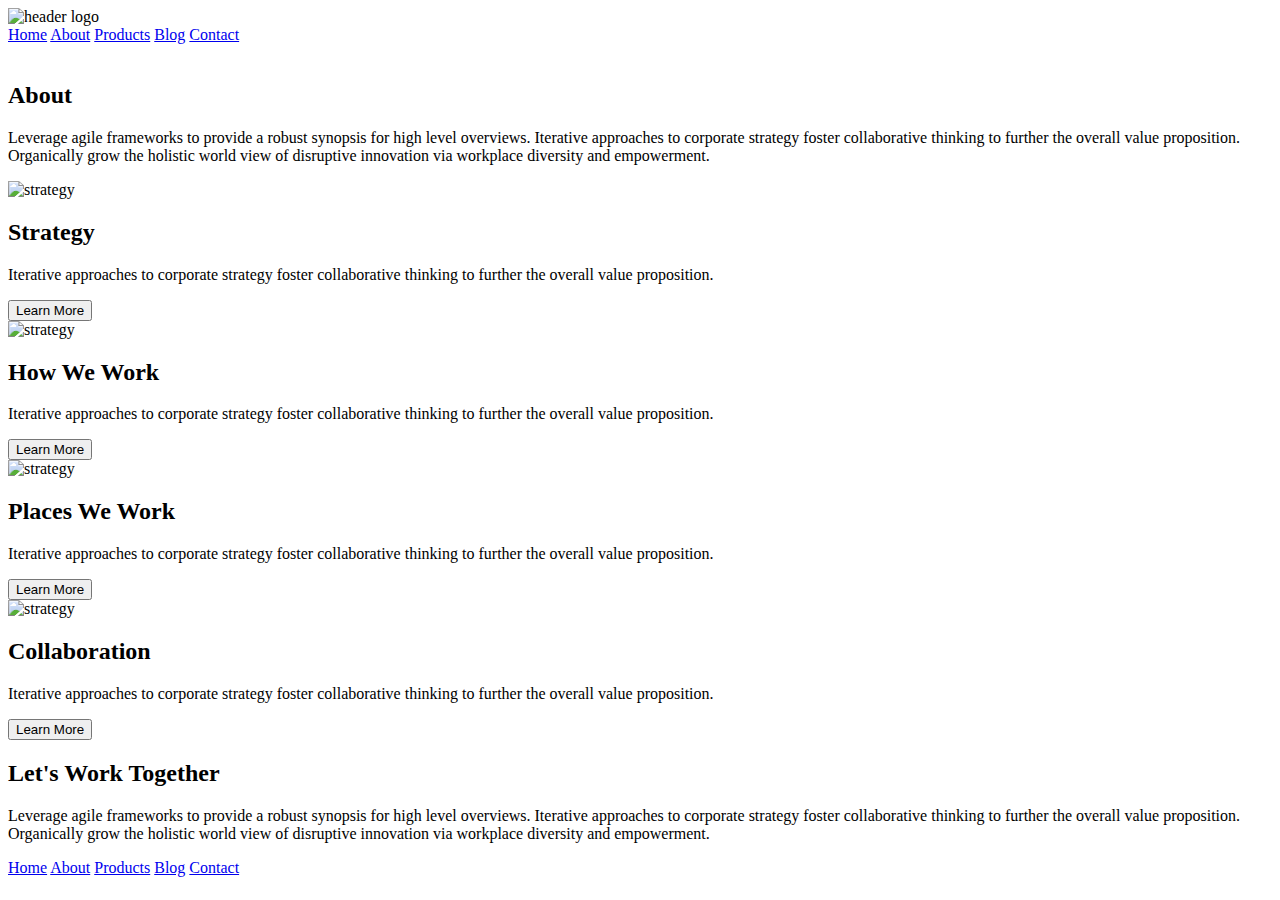
==== about.html @ 77ec3504 "all html marked up" ====
<!doctype html>

<html lang="en">

<head>
  <meta charset="utf-8">

  <title>Sprint Challenge - About</title>

  <link href="https://fonts.googleapis.com/css?family=Roboto|Rubik" rel="stylesheet">
  <link rel="stylesheet" href="css/index.css">

</head>

<body>
  <header>
    <img src="img/lambda-black.png" alt="header logo">
    <nav>
      <a href="index.html">Home</a>
      <a href="about.html">About</a>
      <a href="#">Products</a>
      <a href="#">Blog</a>
      <a href="#">Contact</a>
    </nav>
  </header>
  <div class="container about-page">
    <section class="topSection">
      <img src="img/jumbo-about.png" alt="">
      <h2>About</h2>

      <p>Leverage agile frameworks to provide a robust synopsis for high level overviews. Iterative approaches to
        corporate
        strategy foster collaborative thinking to further the overall value proposition. Organically grow the holistic
        world
        view of disruptive innovation via workplace diversity and empowerment.</p>
    </section>

    <section class="middleLeft">
      <div class="box">
        <img src="img/about-plan.png" alt="strategy">

        <h2>Strategy</h2>

        <p>Iterative approaches to corporate strategy foster collaborative thinking to further the overall value
          proposition.</p>

        <button>Learn More</button>
      </div>
    </section>


    <img src="img/about-working.png" alt="strategy">
    <section class="middleRight">
      <div class="box">
        <h2>How We Work</h2>

        <p>Iterative approaches to corporate strategy foster collaborative thinking to further the overall value
        proposition.</p>

        <button>Learn More</button>
      </div>
    </section>

    <section class="middleLeft">
      <div class="box">
        <img src="img/about-office.png" alt="strategy">

        <h2>Places We Work</h2>

        <p>Iterative approaches to corporate strategy foster collaborative thinking to further the overall value
        proposition.</p>

        <button>Learn More</button>
      </div>
    </section>
    <section class="middleRight">
      <div class="box">
        <img src="img/about-meeting.png" alt="strategy">

        <h2>Collaboration</h2>

        <p>Iterative approaches to corporate strategy foster collaborative thinking to further the overall value
        proposition.</p>

        <button>Learn More</button>
      </div>
    </section>
    <section class="workTogether">
      <h2>Let's Work Together</h2>

      <p>Leverage agile frameworks to provide a robust synopsis for high level overviews. Iterative approaches to corporate
      strategy foster collaborative thinking to further the overall value proposition. Organically grow the holistic
      world
      view of disruptive innovation via workplace diversity and empowerment.</p>
    </section>
    <footer>
      <nav>
        <a href="index.html">Home</a>
        <a href="about.html">About</a>
        <a href="#">Products</a>
        <a href="#">Blog</a>
        <a href="#">Contact</a>
      </nav>
    </footer>
  </div><!-- container -->
</body>

</html>
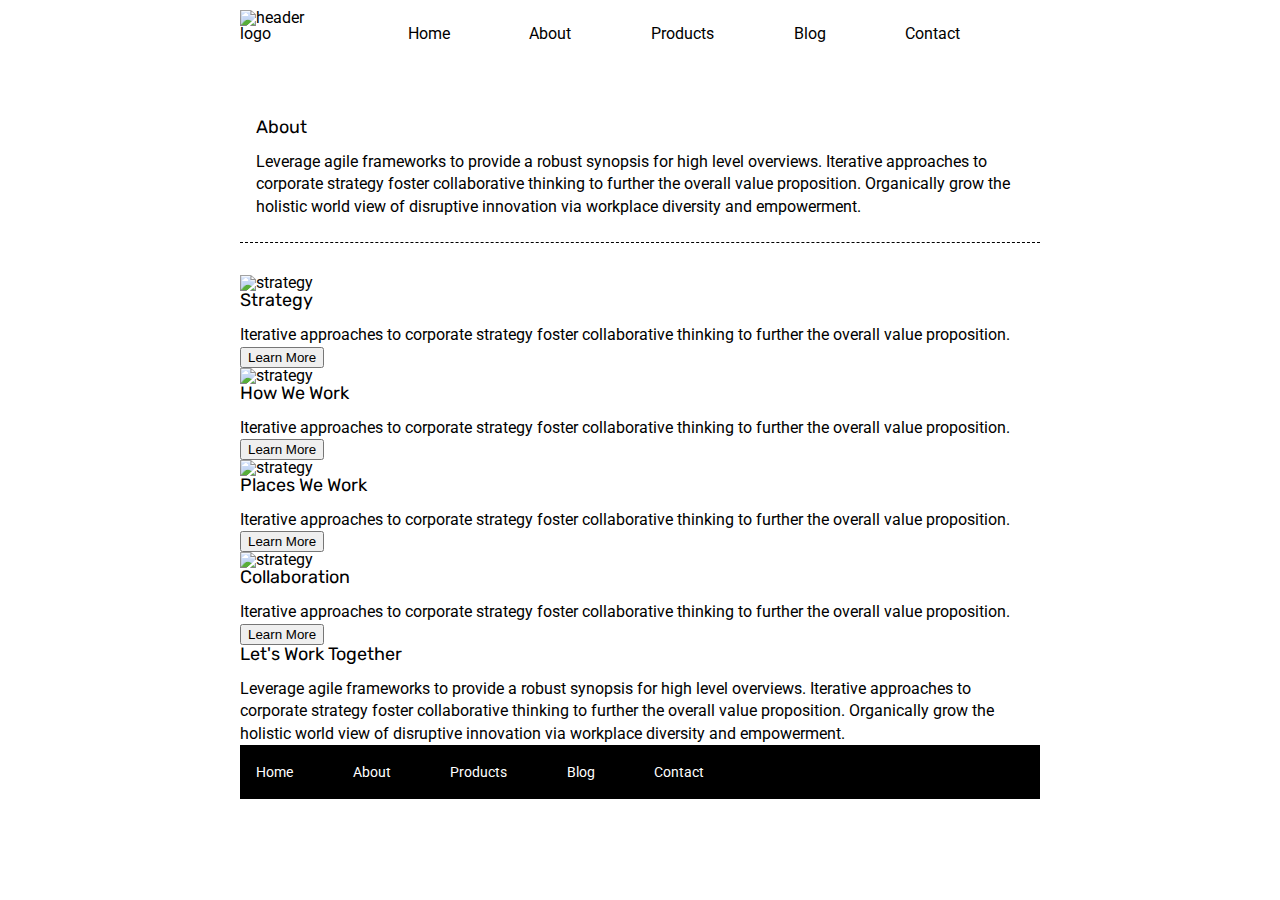
==== commit 92a81570: "index and part of about me page" ====
--- a/about.html
+++ b/about.html
@@ -13,9 +13,11 @@
 </head>
 
 <body>
-  <header>
-    <img src="img/lambda-black.png" alt="header logo">
-    <nav>
+  <header class="container">
+    <section class="lambdaLogo">
+      <img src="img/lambda-black.png" alt="header logo">
+    </section>
+    <nav class="topNavBar">
       <a href="index.html">Home</a>
       <a href="about.html">About</a>
       <a href="#">Products</a>
@@ -24,15 +26,17 @@
     </nav>
   </header>
   <div class="container about-page">
+    <section class="topPic">
+      <img src="img/jumbo-about.png" alt="">
+    </section>
     <section class="topSection">
-      <img src="img/jumbo-about.png" alt="">
-      <h2>About</h2>
+        <h2>About</h2>
 
-      <p>Leverage agile frameworks to provide a robust synopsis for high level overviews. Iterative approaches to
-        corporate
-        strategy foster collaborative thinking to further the overall value proposition. Organically grow the holistic
-        world
-        view of disruptive innovation via workplace diversity and empowerment.</p>
+        <p>Leverage agile frameworks to provide a robust synopsis for high level overviews. Iterative approaches to
+          corporate
+          strategy foster collaborative thinking to further the overall value proposition. Organically grow the holistic
+          world
+          view of disruptive innovation via workplace diversity and empowerment.</p>
     </section>
 
     <section class="middleLeft">
@@ -55,7 +59,7 @@
         <h2>How We Work</h2>
 
         <p>Iterative approaches to corporate strategy foster collaborative thinking to further the overall value
-        proposition.</p>
+          proposition.</p>
 
         <button>Learn More</button>
       </div>
@@ -68,7 +72,7 @@
         <h2>Places We Work</h2>
 
         <p>Iterative approaches to corporate strategy foster collaborative thinking to further the overall value
-        proposition.</p>
+          proposition.</p>
 
         <button>Learn More</button>
       </div>
@@ -80,7 +84,7 @@
         <h2>Collaboration</h2>
 
         <p>Iterative approaches to corporate strategy foster collaborative thinking to further the overall value
-        proposition.</p>
+          proposition.</p>
 
         <button>Learn More</button>
       </div>
@@ -88,10 +92,11 @@
     <section class="workTogether">
       <h2>Let's Work Together</h2>
 
-      <p>Leverage agile frameworks to provide a robust synopsis for high level overviews. Iterative approaches to corporate
-      strategy foster collaborative thinking to further the overall value proposition. Organically grow the holistic
-      world
-      view of disruptive innovation via workplace diversity and empowerment.</p>
+      <p>Leverage agile frameworks to provide a robust synopsis for high level overviews. Iterative approaches to
+        corporate
+        strategy foster collaborative thinking to further the overall value proposition. Organically grow the holistic
+        world
+        view of disruptive innovation via workplace diversity and empowerment.</p>
     </section>
     <footer>
       <nav>
--- a/css/index.css
+++ b/css/index.css
@@ -0,0 +1,218 @@
+/* http://meyerweb.com/eric/tools/css/reset/ 
+   v2.0 | 20110126
+   License: none (public domain)
+*/
+
+html, body, div, span, applet, object, iframe,
+h1, h2, h3, h4, h5, h6, p, blockquote, pre,
+a, abbr, acronym, address, big, cite, code,
+del, dfn, em, img, ins, kbd, q, s, samp,
+small, strike, strong, sub, sup, tt, var,
+b, u, i, center,
+dl, dt, dd, ol, ul, li,
+fieldset, form, label, legend,
+table, caption, tbody, tfoot, thead, tr, th, td,
+article, aside, canvas, details, embed, 
+figure, figcaption, footer, header, hgroup, 
+menu, nav, output, ruby, section, summary,
+time, mark, audio, video {
+	margin: 0;
+	padding: 0;
+	border: 0;
+	font-size: 100%;
+	font: inherit;
+	vertical-align: baseline;
+}
+/* HTML5 display-role reset for older browsers */
+article, aside, details, figcaption, figure, 
+footer, header, hgroup, menu, nav, section {
+	display: block;
+}
+body {
+	line-height: 1;
+}
+ol, ul {
+	list-style: none;
+}
+blockquote, q {
+	quotes: none;
+}
+blockquote:before, blockquote:after,
+q:before, q:after {
+	content: '';
+	content: none;
+}
+table {
+	border-collapse: collapse;
+	border-spacing: 0;
+}
+
+* {
+    box-sizing: border-box;
+}
+
+html, body {
+    height: 100%;
+    font-family: 'Roboto', sans-serif;
+}
+
+h1, h2, h3, h4, h5 {
+    font-size: 18px;
+    margin-bottom: 15px;
+    font-family: 'Rubik', sans-serif;
+}
+
+p {
+    line-height: 1.4;
+}
+
+.container {
+    width: 800px;
+    margin: 0 auto;
+}
+/* NavBar */
+header {
+    width: 100%;
+    display: flex;
+    /* justify-content: center; */
+    align-items: center;
+}
+
+.topNavBar a{
+    color: black;
+    text-decoration: none;
+}
+
+.topNavBar {
+    width: 100%;
+    display: flex;
+    justify-content: space-evenly;
+    margin: 25px 0 0 0;
+}
+
+.lambdaLogo {
+    margin: 10px 0 0;
+}
+.topPic {
+    margin: 35px 0 25px 0;
+}
+/* ---------------------- */
+.top-content {
+    display: flex;
+    flex-wrap: wrap;
+    justify-content: space-evenly;
+    margin-bottom: 20px;
+    border-bottom: 1px dashed black;
+}
+
+.top-content .text-container {
+    width: 48%;
+    padding: 0 1%;
+    padding-bottom: 20px;  
+}
+
+.middle-content {
+    margin-bottom: 20px;
+    border-bottom: 1px dashed black;
+}
+
+.middle-content h2 {
+    padding: 0 2%;
+    margin-bottom: 0;
+}
+
+.middle-content .boxes {
+    display: flex;
+    flex-wrap: wrap;
+    justify-content: space-evenly;
+}
+
+.middle-content .boxes .box {
+    width: 12.5%;
+    height: 100px;
+    background: black;
+    margin: 20px 2.5%;
+    color: white;
+    display: flex;
+    align-items: center;
+    justify-content: center;
+}
+
+/* boxes */
+#box1 {
+    background: teal;
+}
+#box2 {
+    background: gold;
+}
+#box3 {
+    background: cadetblue;
+}
+#box4 {
+    background: coral;
+}
+#box5 {
+    background: crimson
+}
+#box6 {
+    background: forestgreen;
+}
+#box7 {
+    background: darkorchid;
+}
+#box8 {
+    background: hotpink;
+}
+#box9 {
+    background: indigo;
+}
+#box10 {
+    background: dodgerblue;
+}
+/* ------ */
+
+.bottom-content {
+    display: flex;
+    margin: 0 2% 20px;
+    justify-content: space-around;
+}
+
+.bottom-content .text-container {
+    padding-right: 4%;
+}
+
+.bottom-content .text-container:last-child {
+    padding-right: 0;
+}
+
+/* about page */
+
+.topSection {
+    width: 100%;
+    padding: 0 0 3% 2%;
+    margin-bottom: 4%;
+    border-bottom: 1px dashed black;
+}
+
+
+
+/* end of about page */
+
+footer {
+    width: 100%;
+    background: black;
+}
+
+footer nav {
+    width: 60%;
+    display: flex;
+    justify-content: space-between;
+    align-items: center;
+    padding: 20px 2%;
+    font-size: 14px;
+}
+
+footer nav a {
+    color: white;
+    text-decoration: none;
+}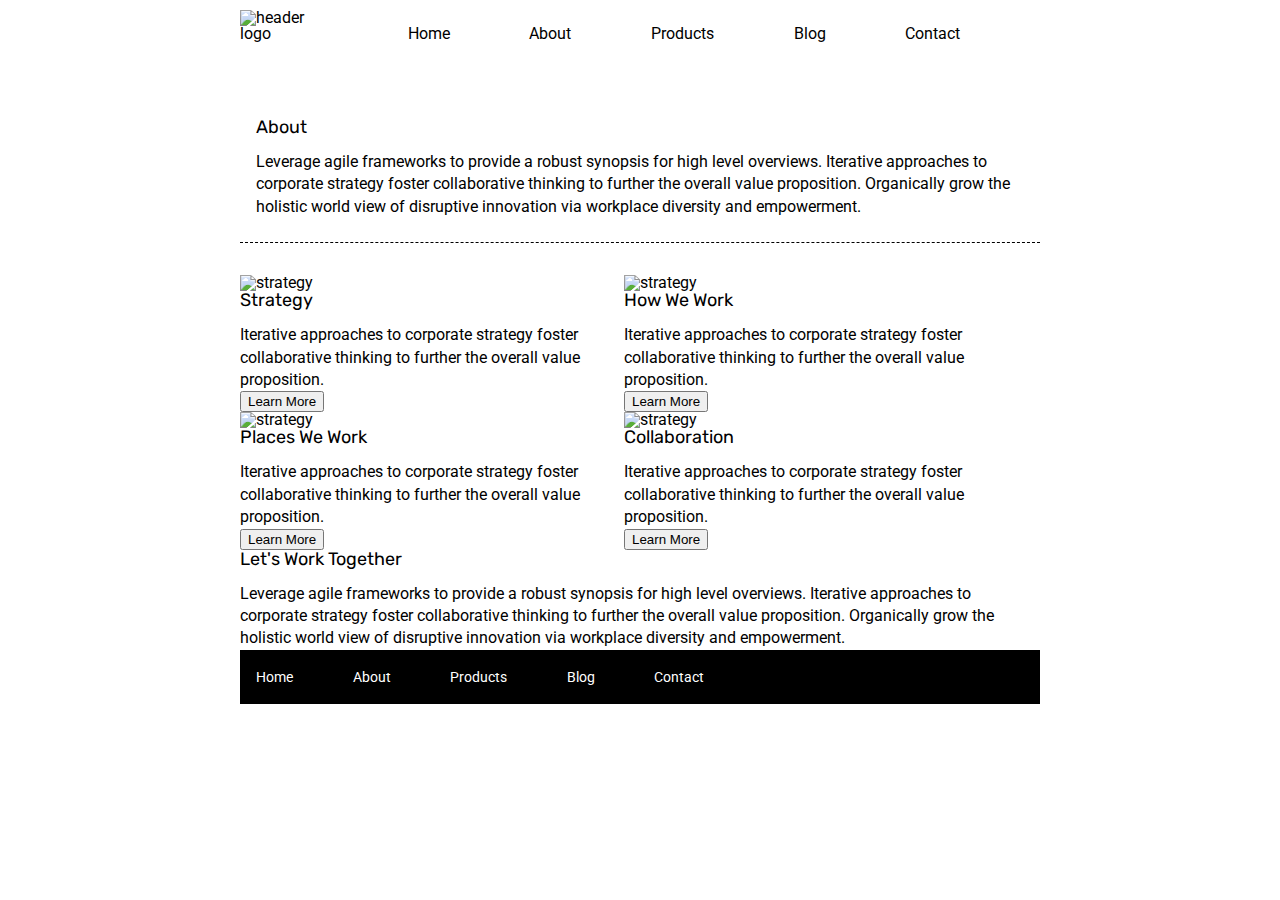
==== commit fa4272d1: "middle about" ====
--- a/about.html
+++ b/about.html
@@ -30,64 +30,65 @@
       <img src="img/jumbo-about.png" alt="">
     </section>
     <section class="topSection">
-        <h2>About</h2>
+      <h2>About</h2>
 
-        <p>Leverage agile frameworks to provide a robust synopsis for high level overviews. Iterative approaches to
-          corporate
-          strategy foster collaborative thinking to further the overall value proposition. Organically grow the holistic
-          world
-          view of disruptive innovation via workplace diversity and empowerment.</p>
+      <p>Leverage agile frameworks to provide a robust synopsis for high level overviews. Iterative approaches to
+        corporate
+        strategy foster collaborative thinking to further the overall value proposition. Organically grow the holistic
+        world
+        view of disruptive innovation via workplace diversity and empowerment.</p>
     </section>
+    <section class="middleAbout">
+      <section class="topMiddle">
+        <div class="box">
+          <img src="img/about-plan.png" alt="strategy">
 
-    <section class="middleLeft">
-      <div class="box">
-        <img src="img/about-plan.png" alt="strategy">
+          <h2>Strategy</h2>
 
-        <h2>Strategy</h2>
+          <p>Iterative approaches to corporate strategy foster collaborative thinking to further the overall value
+            proposition.</p>
 
-        <p>Iterative approaches to corporate strategy foster collaborative thinking to further the overall value
-          proposition.</p>
+          <button>Learn More</button>
+        </div>
+      </section>
 
-        <button>Learn More</button>
-      </div>
-    </section>
+      <section class="topMiddle">
+        <img src="img/about-working.png" alt="strategy">
 
+        <div class="box">
+          <h2>How We Work</h2>
 
-    <img src="img/about-working.png" alt="strategy">
-    <section class="middleRight">
-      <div class="box">
-        <h2>How We Work</h2>
+          <p>Iterative approaches to corporate strategy foster collaborative thinking to further the overall value
+            proposition.</p>
 
-        <p>Iterative approaches to corporate strategy foster collaborative thinking to further the overall value
-          proposition.</p>
+          <button>Learn More</button>
+        </div>
+      </section>
 
-        <button>Learn More</button>
-      </div>
-    </section>
+      <section class="bottomMiddle">
+        <div class="box">
+          <img src="img/about-office.png" alt="strategy">
 
-    <section class="middleLeft">
-      <div class="box">
-        <img src="img/about-office.png" alt="strategy">
+          <h2>Places We Work</h2>
 
-        <h2>Places We Work</h2>
+          <p>Iterative approaches to corporate strategy foster collaborative thinking to further the overall value
+            proposition.</p>
 
-        <p>Iterative approaches to corporate strategy foster collaborative thinking to further the overall value
-          proposition.</p>
+          <button>Learn More</button>
+        </div>
+      </section>
+      <section class="bottomMiddle">
+        <div class="box">
+          <img src="img/about-meeting.png" alt="strategy">
 
-        <button>Learn More</button>
-      </div>
-    </section>
-    <section class="middleRight">
-      <div class="box">
-        <img src="img/about-meeting.png" alt="strategy">
+          <h2>Collaboration</h2>
 
-        <h2>Collaboration</h2>
+          <p>Iterative approaches to corporate strategy foster collaborative thinking to further the overall value
+            proposition.</p>
 
-        <p>Iterative approaches to corporate strategy foster collaborative thinking to further the overall value
-          proposition.</p>
-
-        <button>Learn More</button>
-      </div>
+          <button>Learn More</button>
+        </div>
+      </section>
     </section>
     <section class="workTogether">
       <h2>Let's Work Together</h2>
--- a/css/index.css
+++ b/css/index.css
@@ -194,6 +194,19 @@
     border-bottom: 1px dashed black;
 }
 
+.middleAbout {
+    display: flex;
+    flex-wrap: wrap;
+}
+.topMiddle {
+    width: 48%
+    
+}
+.bottomMiddle {
+    width: 48%;
+}
+
+
 
 
 /* end of about page */
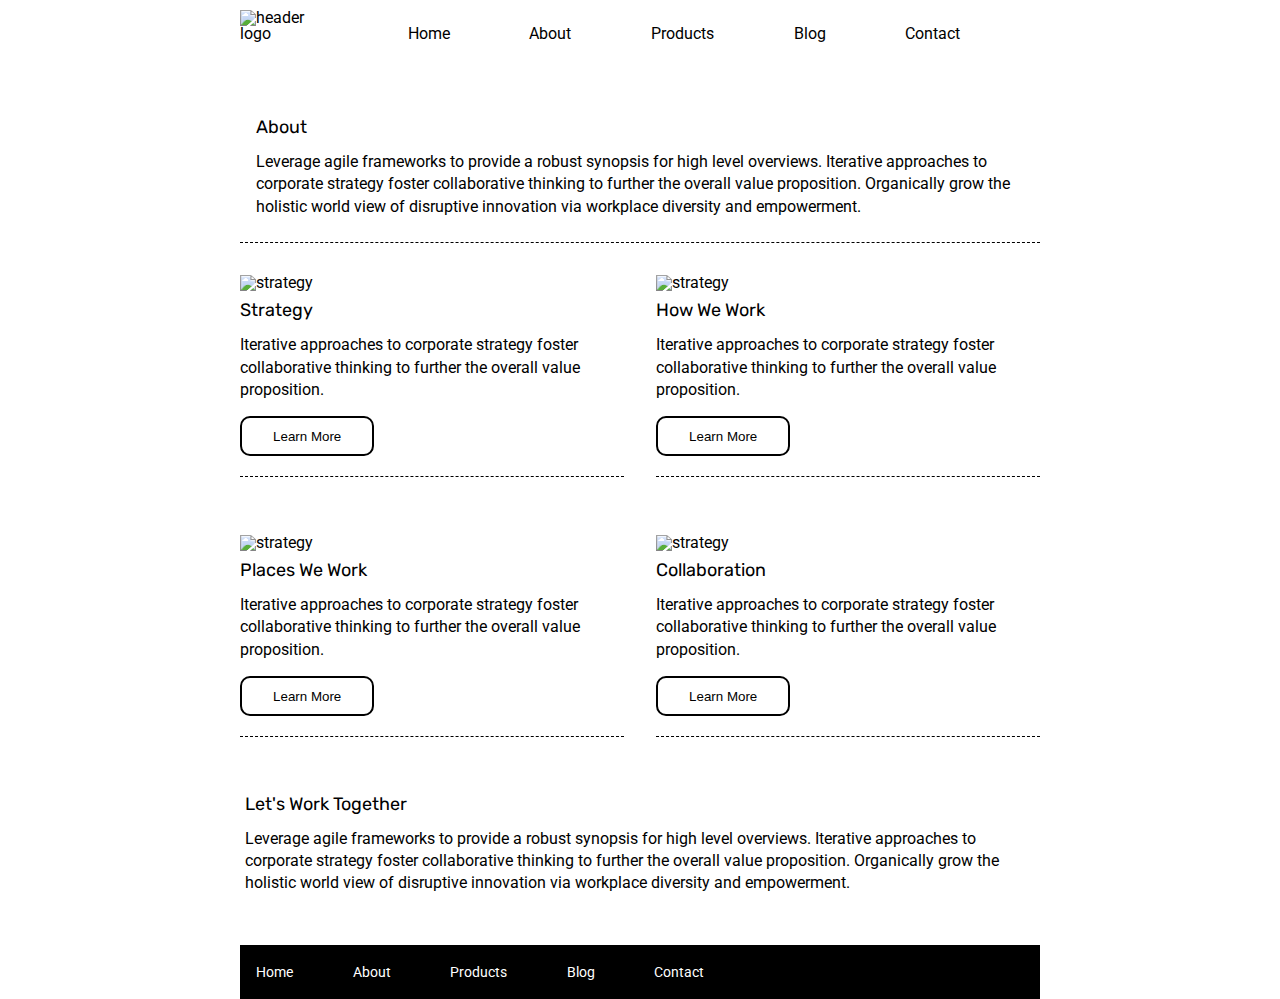
==== commit d3c432aa: "about page" ====
--- a/about.html
+++ b/about.html
@@ -40,52 +40,54 @@
     </section>
     <section class="middleAbout">
       <section class="topMiddle">
-        <div class="box">
+        <div class="aboutInfo">
           <img src="img/about-plan.png" alt="strategy">
 
-          <h2>Strategy</h2>
+          <div class="middleParagraph">
+            <h2>Strategy</h2>
 
-          <p>Iterative approaches to corporate strategy foster collaborative thinking to further the overall value
-            proposition.</p>
-
+            <p>Iterative approaches to corporate strategy foster collaborative thinking to further the overall value
+              proposition.</p>
+          </div>
           <button>Learn More</button>
         </div>
       </section>
-
       <section class="topMiddle">
         <img src="img/about-working.png" alt="strategy">
 
-        <div class="box">
-          <h2>How We Work</h2>
+        <div class="aboutInfo">
+          <div class="middleParagraph">
+            <h2>How We Work</h2>
 
-          <p>Iterative approaches to corporate strategy foster collaborative thinking to further the overall value
-            proposition.</p>
+            <p>Iterative approaches to corporate strategy foster collaborative thinking to further the overall value
+              proposition.</p>
+          </div>
+          <button>Learn More</button>
 
-          <button>Learn More</button>
         </div>
       </section>
 
       <section class="bottomMiddle">
-        <div class="box">
+        <div class="aboutInfo">
           <img src="img/about-office.png" alt="strategy">
+          <div class="middleParagraph">
+            <h2>Places We Work</h2>
 
-          <h2>Places We Work</h2>
-
-          <p>Iterative approaches to corporate strategy foster collaborative thinking to further the overall value
-            proposition.</p>
-
+            <p>Iterative approaches to corporate strategy foster collaborative thinking to further the overall value
+              proposition.</p>
+          </div>
           <button>Learn More</button>
         </div>
       </section>
       <section class="bottomMiddle">
-        <div class="box">
+        <div class="aboutInfo">
           <img src="img/about-meeting.png" alt="strategy">
+          <div class="middleParagraph">
+            <h2>Collaboration</h2>
 
-          <h2>Collaboration</h2>
-
-          <p>Iterative approaches to corporate strategy foster collaborative thinking to further the overall value
-            proposition.</p>
-
+            <p>Iterative approaches to corporate strategy foster collaborative thinking to further the overall value
+              proposition.</p>
+          </div>
           <button>Learn More</button>
         </div>
       </section>
--- a/css/index.css
+++ b/css/index.css
@@ -197,18 +197,36 @@
 .middleAbout {
     display: flex;
     flex-wrap: wrap;
+    justify-content: space-between;
+}
+.aboutInfo {
+    margin: 0 0 15% 0;
+    border-bottom: 1px dashed black;
+    padding-bottom: 20px;
 }
 .topMiddle {
-    width: 48%
-    
+    width: 48%;
 }
 .bottomMiddle {
     width: 48%;
 }
 
-
-
-
+.middleParagraph {
+    margin: 10px 0 15px 0;
+}
+
+button {
+    height:40px;
+    width: 35%;
+    background: white;
+    border: 2px solid black;
+    border-radius: 10px;
+}
+
+.workTogether {
+    margin: 0 0 50px;
+    padding-left: 5px;
+}
 /* end of about page */
 
 footer {
